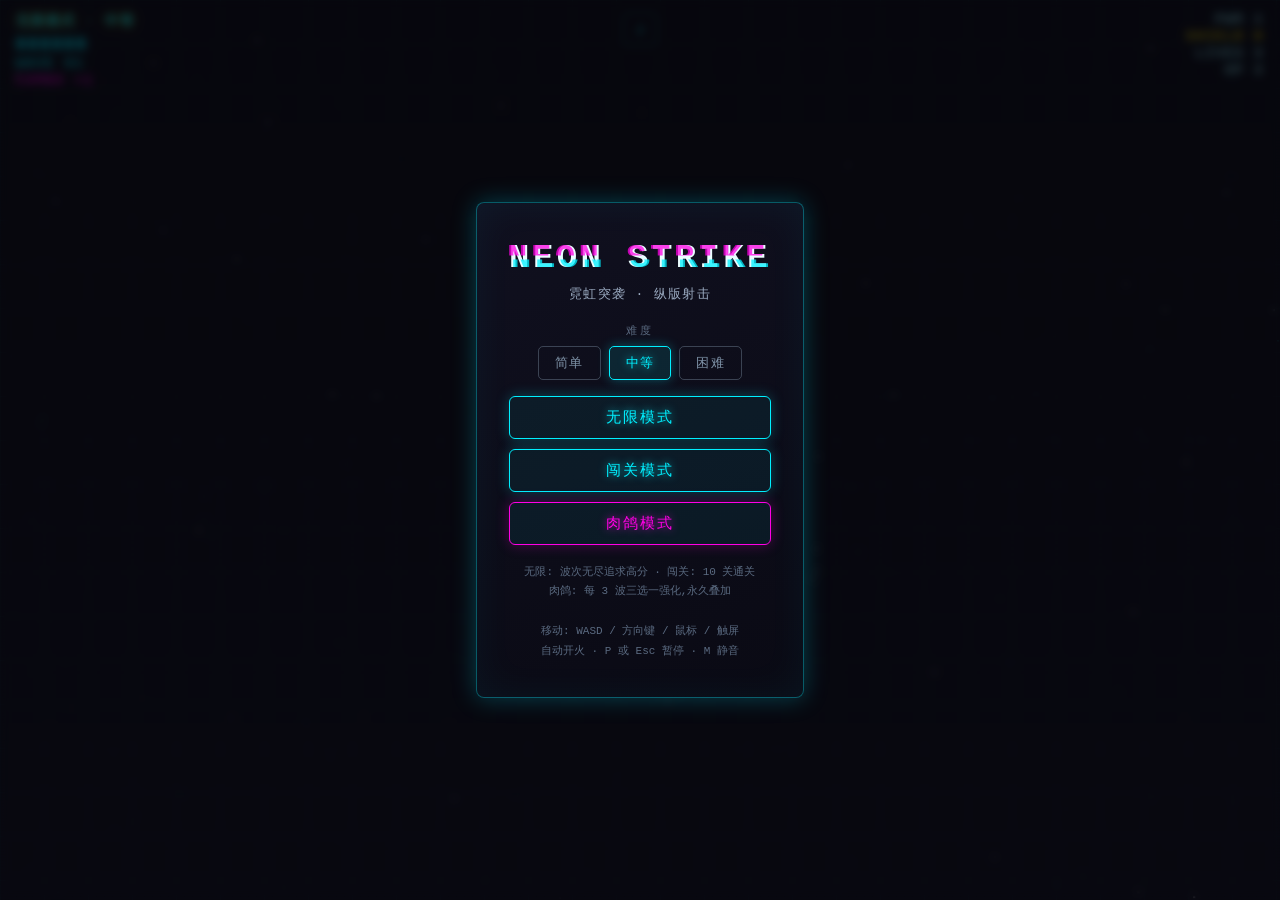
==== index.html @ 1e049ab5 "init: NEON STRIKE 网页版 + Android APK 工程 + PWA 支持" ====
<!DOCTYPE html>
<html lang="zh-CN">
<head>
<meta charset="UTF-8">
<meta name="viewport" content="width=device-width, initial-scale=1, maximum-scale=1, user-scalable=no, viewport-fit=cover">
<title>NEON STRIKE · 霓虹突袭</title>
<link rel="manifest" href="manifest.json">
<meta name="theme-color" content="#080c1a">
<!-- iOS PWA 支持:添加到主屏幕即全屏离线运行 -->
<meta name="apple-mobile-web-app-capable" content="yes">
<meta name="apple-mobile-web-app-status-bar-style" content="black-translucent">
<meta name="apple-mobile-web-app-title" content="NEON STRIKE">
<link rel="apple-touch-icon" href="icons/apple-touch-icon.png">
<link rel="icon" type="image/png" sizes="512x512" href="icons/icon-512.png">
<link rel="stylesheet" href="style.css">
</head>
<body>
  <canvas id="game"></canvas>

  <div id="hud">
    <div class="hud-left">
      <span class="stat mode-tag" id="mode-tag">无限模式</span>
      <span class="stat" id="hud-score">000000</span>
      <span class="stat" id="hud-wave">WAVE 01</span>
      <span class="stat" id="hud-combo">COMBO ×1</span>
    </div>
    <div class="hud-right">
      <span class="stat" id="hud-weapon">PWR 1</span>
      <span class="stat" id="hud-shield">SHIELD 0</span>
      <span class="stat" id="hud-lives">LIVES 3</span>
      <span class="stat" id="hud-hp">HP 3</span>
    </div>
    <button id="btn-mute" class="mute" title="静音/取消静音(M)">♪</button>
  </div>

  <div id="overlay">
    <div class="panel" id="panel-start">
      <h1 class="glitch" data-text="NEON STRIKE">NEON STRIKE</h1>
      <p class="sub">霓虹突袭 · 纵版射击</p>
      <div class="diff-select">
        <span class="diff-label">难度</span>
        <div class="diff-btns">
          <button class="diff-btn" data-diff="easy">简单</button>
          <button class="diff-btn active" data-diff="normal">中等</button>
          <button class="diff-btn" data-diff="hard">困难</button>
        </div>
      </div>
      <div class="mode-select">
        <button class="btn mode-btn" data-mode="endless">无限模式</button>
        <button class="btn mode-btn" data-mode="campaign">闯关模式</button>
        <button class="btn mode-btn roguelike" data-mode="roguelike">肉鸽模式</button>
      </div>
      <p class="hint">无限: 波次无尽追求高分 · 闯关: 10 关通关<br>肉鸽: 每 3 波三选一强化,永久叠加<br><br>移动: WASD / 方向键 / 鼠标 / 触屏<br>自动开火 · P 或 Esc 暂停 · M 静音</p>
    </div>
    <div class="panel hidden" id="panel-pause">
      <h1>已暂停</h1>
      <div class="panel-actions">
        <button class="btn" id="btn-resume">▶ 继续</button>
        <button class="btn" id="btn-pause-restart">↻ 重新开始</button>
        <button class="btn btn-ghost" id="btn-pause-menu">⌂ 返回主菜单</button>
      </div>
    </div>
    <div class="panel hidden" id="panel-over">
      <h1 class="glitch" data-text="GAME OVER">GAME OVER</h1>
      <p class="sub">得分 <span id="final-score">0</span></p>
      <p class="sub new-record hidden" id="new-record">★ 新纪录</p>
      <div class="panel-actions">
        <button class="btn" id="btn-restart">↻ 重新开始</button>
        <button class="btn btn-ghost" id="btn-menu-over">⌂ 返回主菜单</button>
      </div>
    </div>
    <div class="panel hidden" id="panel-victory">
      <h1 class="glitch" data-text="VICTORY">VICTORY</h1>
      <p class="sub">通关！最终得分 <span id="victory-score">0</span></p>
      <p class="sub new-record hidden" id="victory-record">★ 新纪录</p>
      <div class="panel-actions">
        <button class="btn" id="btn-victory-restart">↻ 再来一局</button>
        <button class="btn btn-ghost" id="btn-menu-victory">⌂ 返回主菜单</button>
      </div>
    </div>
    <div class="panel hidden" id="panel-upgrade">
      <h1 class="upgrade-title">选择强化</h1>
      <p class="sub">三选一 · 永久生效</p>
      <div id="upgrade-cards"></div>
    </div>
  </div>

  <div id="scanlines"></div>

  <script src="js/core.js"></script>
  <script src="js/logic.js"></script>
  <script src="js/entities.js"></script>
  <script src="js/audio.js"></script>
  <script src="js/render.js"></script>
  <script src="js/game.js"></script>
  <script>
    // PWA Service Worker 注册(仅 http/https 环境,file:// 下自动跳过)
    if ('serviceWorker' in navigator && /^https?:$/.test(location.protocol)) {
      navigator.serviceWorker.register('sw.js').catch(() => {});
    }
  </script>
</body>
</html>
---- style.css ----
/* NEON STRIKE - style.css : cyberpunk 霓虹样式 + HUD/覆盖层 */
:root {
  --bg: #0a0a12;
  --cyan: #00f0ff;
  --magenta: #ff00e5;
  --yellow: #ffe600;
  --mono: ui-monospace, "Cascadia Mono", Menlo, Consolas, "Courier New", monospace;
}

* { margin: 0; padding: 0; box-sizing: border-box; }

html, body {
  width: 100%; height: 100%;
  background: var(--bg);
  overflow: hidden;
  font-family: var(--mono);
  color: #d8d8e6;
  -webkit-user-select: none; user-select: none;
  -webkit-tap-highlight-color: transparent;
}

#game {
  position: fixed; inset: 0;
  display: block;
  width: 100%; height: 100%;
  cursor: crosshair;
  touch-action: none;
}

/* ---- HUD ---- */
#hud {
  position: fixed; top: 0; left: 0; right: 0;
  display: flex; justify-content: space-between; align-items: flex-start;
  padding: 12px 16px;
  /* iPhone 刘海屏安全区:PWA 全屏时状态栏悬浮,HUD 不能被遮挡 */
  padding-top: calc(12px + env(safe-area-inset-top, 0px));
  padding-left: calc(16px + env(safe-area-inset-left, 0px));
  padding-right: calc(16px + env(safe-area-inset-right, 0px));
  pointer-events: none;
  z-index: 10;
}
.hud-left, .hud-right { display: flex; flex-direction: column; gap: 2px; }
.hud-right { align-items: flex-end; }
.stat {
  font-size: 13px; letter-spacing: 0.15em; text-transform: uppercase;
  color: #cfeff2;
  text-shadow: 0 0 6px rgba(0,240,255,0.65), 0 0 14px rgba(0,240,255,0.35);
}
.hud-left .stat { color: var(--cyan); }
#hud-score { font-size: 16px; font-weight: 700; }
#hud-combo { color: var(--magenta); text-shadow: 0 0 6px rgba(255,0,229,0.7); }
#hud-shield { color: var(--yellow); text-shadow: 0 0 6px rgba(255,230,0,0.6); }

.mute {
  position: fixed; top: 12px; left: 50%; transform: translateX(-50%);
  pointer-events: auto;
  background: rgba(10,10,20,0.6);
  border: 1px solid rgba(0,240,255,0.4);
  color: var(--cyan);
  width: 34px; height: 34px; border-radius: 6px;
  font-size: 16px; cursor: pointer;
  text-shadow: 0 0 6px rgba(0,240,255,0.6);
}
.mute:hover { background: rgba(0,240,255,0.12); }
.mute.muted { color: #666; border-color: #444; text-shadow: none; text-decoration: line-through; }

/* ---- 覆盖层 ---- */
#overlay {
  position: fixed; inset: 0;
  display: flex; align-items: center; justify-content: center;
  background: rgba(6,6,12,0.72);
  backdrop-filter: blur(4px);
  z-index: 20;
}
#overlay.hidden { display: none; }

.panel {
  min-width: 300px; max-width: 90vw;
  padding: 36px 32px;
  text-align: center;
  background: linear-gradient(160deg, #10101f, #0a0a14);
  border: 1px solid rgba(0,240,255,0.35);
  border-radius: 8px;
  box-shadow: 0 0 24px rgba(0,240,255,0.25), inset 0 0 40px rgba(0,240,255,0.05);
}
.panel h1 {
  font-size: 34px; letter-spacing: 0.1em;
  color: #eafeff;
  margin-bottom: 8px;
  text-transform: uppercase;
}
.panel .sub { color: #9aaac0; font-size: 13px; letter-spacing: 0.1em; margin-bottom: 20px; }
.panel .hint { color: #5a6a80; font-size: 11px; line-height: 1.8; margin-top: 18px; }
.new-record { color: var(--yellow) !important; text-shadow: 0 0 8px rgba(255,230,0,0.7); }

.btn {
  display: inline-block;
  padding: 12px 34px;
  font-family: var(--mono); font-size: 15px; letter-spacing: 0.15em;
  color: var(--cyan);
  background: rgba(0,240,255,0.06);
  border: 1px solid var(--cyan);
  border-radius: 6px;
  cursor: pointer;
  text-transform: uppercase;
  text-shadow: 0 0 8px rgba(0,240,255,0.7);
  box-shadow: 0 0 14px rgba(0,240,255,0.25);
  transition: all .15s;
}
.btn:hover {
  background: rgba(0,240,255,0.16);
  box-shadow: 0 0 22px rgba(0,240,255,0.5);
  color: #ffffff;
}

/* 面板按钮组:纵向排列 */
.panel-actions {
  display: flex; flex-direction: column; gap: 10px;
  align-items: center;
}
.panel-actions .btn { width: 200px; }
/* 次要按钮(返回主菜单):更收敛的样式 */
.btn-ghost {
  color: #7f93a8;
  background: transparent;
  border-color: rgba(127,147,168,0.5);
  text-shadow: none;
  box-shadow: none;
  font-size: 13px;
  padding: 10px 34px;
}
.btn-ghost:hover {
  background: rgba(127,147,168,0.14);
  box-shadow: 0 0 14px rgba(127,147,168,0.25);
  color: #dfe8f2;
}

/* ---- glitch 标题故障效果 ---- */
.glitch { position: relative; }
.glitch::before, .glitch::after {
  content: attr(data-text);
  position: absolute; left: 0; top: 0; width: 100%;
  overflow: hidden;
  opacity: 0.75;
}
.glitch::before {
  color: var(--magenta);
  transform: translate(-2px, 0);
  clip-path: inset(0 0 55% 0);
  animation: glitch-a 2.4s infinite steps(1);
}
.glitch::after {
  color: var(--cyan);
  transform: translate(2px, 0);
  clip-path: inset(55% 0 0 0);
  animation: glitch-b 2.8s infinite steps(1);
}
@keyframes glitch-a {
  0%, 91%, 100% { transform: translate(-2px, 0); }
  92% { transform: translate(-5px, -2px); }
  94% { transform: translate(3px, 1px); }
  96% { transform: translate(-2px, 0); }
}
@keyframes glitch-b {
  0%, 86%, 100% { transform: translate(2px, 0); }
  88% { transform: translate(5px, 2px); }
  91% { transform: translate(-3px, -1px); }
  93% { transform: translate(2px, 0); }
}

/* ---- 扫描线叠加层 ---- */
#scanlines {
  position: fixed; inset: 0;
  pointer-events: none;
  z-index: 5;
  background: repeating-linear-gradient(
    0deg,
    rgba(0,0,0,0.18) 0px, rgba(0,0,0,0.18) 1px,
    transparent 1px, transparent 3px
  );
  mix-blend-mode: multiply;
  opacity: 0.55;
}

.hidden { display: none !important; }

/* ---- 模式标签 ---- */
.mode-tag {
  color: var(--yellow);
  text-shadow: 0 0 8px rgba(255,230,0,0.75);
  font-weight: 700;
  margin-bottom: 4px;
}

/* ---- 难度选择 ---- */
.diff-select {
  display: flex; flex-direction: column; align-items: center; gap: 8px;
  margin-bottom: 16px;
}
.diff-label {
  font-size: 11px; letter-spacing: 0.3em; color: #5a6a80; text-transform: uppercase;
}
.diff-btns { display: flex; gap: 8px; }
.diff-btn {
  padding: 7px 16px;
  font-family: var(--mono); font-size: 13px; letter-spacing: 0.1em;
  color: #7f93a8;
  background: transparent;
  border: 1px solid rgba(127,147,168,0.4);
  border-radius: 5px;
  cursor: pointer;
  transition: all .15s;
}
.diff-btn:hover { color: #cfeff2; border-color: rgba(0,240,255,0.6); }
.diff-btn.active {
  color: var(--cyan);
  border-color: var(--cyan);
  background: rgba(0,240,255,0.10);
  text-shadow: 0 0 8px rgba(0,240,255,0.7);
  box-shadow: 0 0 12px rgba(0,240,255,0.3);
}

/* ---- 模式选择按钮组 ---- */
.mode-select {
  display: flex; flex-direction: column; gap: 10px;
  margin-bottom: 4px;
}
.mode-btn { width: 100%; padding: 11px 20px; }
.mode-btn.roguelike {
  color: var(--magenta);
  border-color: var(--magenta);
  text-shadow: 0 0 8px rgba(255,0,229,0.7);
  box-shadow: 0 0 14px rgba(255,0,229,0.25);
}
.mode-btn.roguelike:hover { background: rgba(255,0,229,0.16); box-shadow: 0 0 22px rgba(255,0,229,0.5); color: #fff; }

/* ---- 肉鸽升级三选一卡片 ---- */
.upgrade-title { color: var(--magenta) !important; text-shadow: 0 0 12px rgba(255,0,229,0.8); }
#upgrade-cards {
  display: flex; flex-direction: column; gap: 12px;
  margin-top: 16px;
}
.perk-card {
  display: flex; flex-direction: column; gap: 4px;
  padding: 16px 18px;
  text-align: left;
  font-family: var(--mono);
  background: rgba(255,0,229,0.05);
  border: 1px solid rgba(255,0,229,0.45);
  border-radius: 6px;
  color: #eafeff;
  cursor: pointer;
  transition: all .15s;
}
.perk-card:hover {
  background: rgba(255,0,229,0.16);
  box-shadow: 0 0 20px rgba(255,0,229,0.45);
  transform: translateX(4px);
}
.perk-label {
  font-size: 17px; font-weight: 700; letter-spacing: 0.06em;
  color: var(--magenta);
  text-shadow: 0 0 8px rgba(255,0,229,0.7);
}
.perk-desc { font-size: 12px; color: #c9b8d8; letter-spacing: 0.04em; }
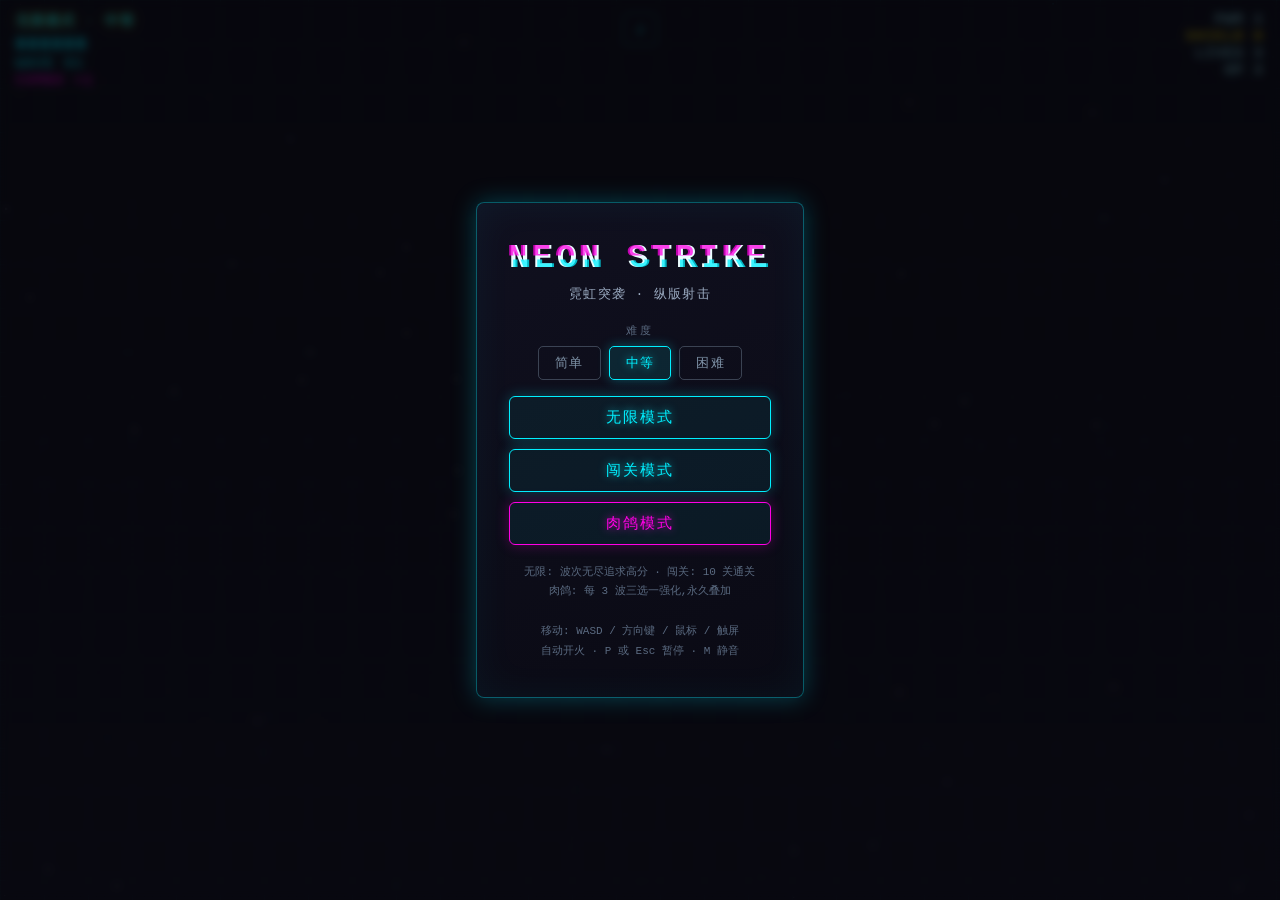
==== commit 6d84463c: "feat: add pause button to HUD for touch/mobile support - Add pause button (⏸) in top-right corner of" ====
--- a/index.html
+++ b/index.html
@@ -30,6 +30,7 @@
       <span class="stat" id="hud-lives">LIVES 3</span>
       <span class="stat" id="hud-hp">HP 3</span>
     </div>
+    <button id="btn-pause" class="pause-btn" title="暂停(P)">⏸</button>
     <button id="btn-mute" class="mute" title="静音/取消静音(M)">♪</button>
   </div>
 
--- a/style.css
+++ b/style.css
@@ -257,6 +257,33 @@
   box-shadow: 0 0 20px rgba(255,0,229,0.45);
   transform: translateX(4px);
 }
+/* ---- 暂停按钮 (右上角 HUD) ---- */
+.pause-btn {
+  position: fixed; top: 12px; right: 16px;
+  width: 36px; height: 36px; border-radius: 6px;
+  pointer-events: auto;
+  background: rgba(10,10,20,0.6);
+  border: 1px solid rgba(0,240,255,0.4);
+  color: var(--cyan);
+  font-size: 15px; cursor: pointer;
+  text-shadow: 0 0 6px rgba(0,240,255,0.6);
+  transition: all .15s;
+  z-index: 10;
+}
+.pause-btn:hover {
+  background: rgba(0,240,255,0.12);
+  box-shadow: 0 0 14px rgba(0,240,255,0.4);
+}
+
+/* ---- 暂停按钮 (右上角 HUD,移动端更大更易点) ---- */
+@media (pointer: coarse), (max-width: 640px) {
+  .pause-btn {
+    width: 44px; height: 44px;
+    font-size: 17px;
+    top: 8px;
+    right: 8px;
+  }
+}
 .perk-label {
   font-size: 17px; font-weight: 700; letter-spacing: 0.06em;
   color: var(--magenta);
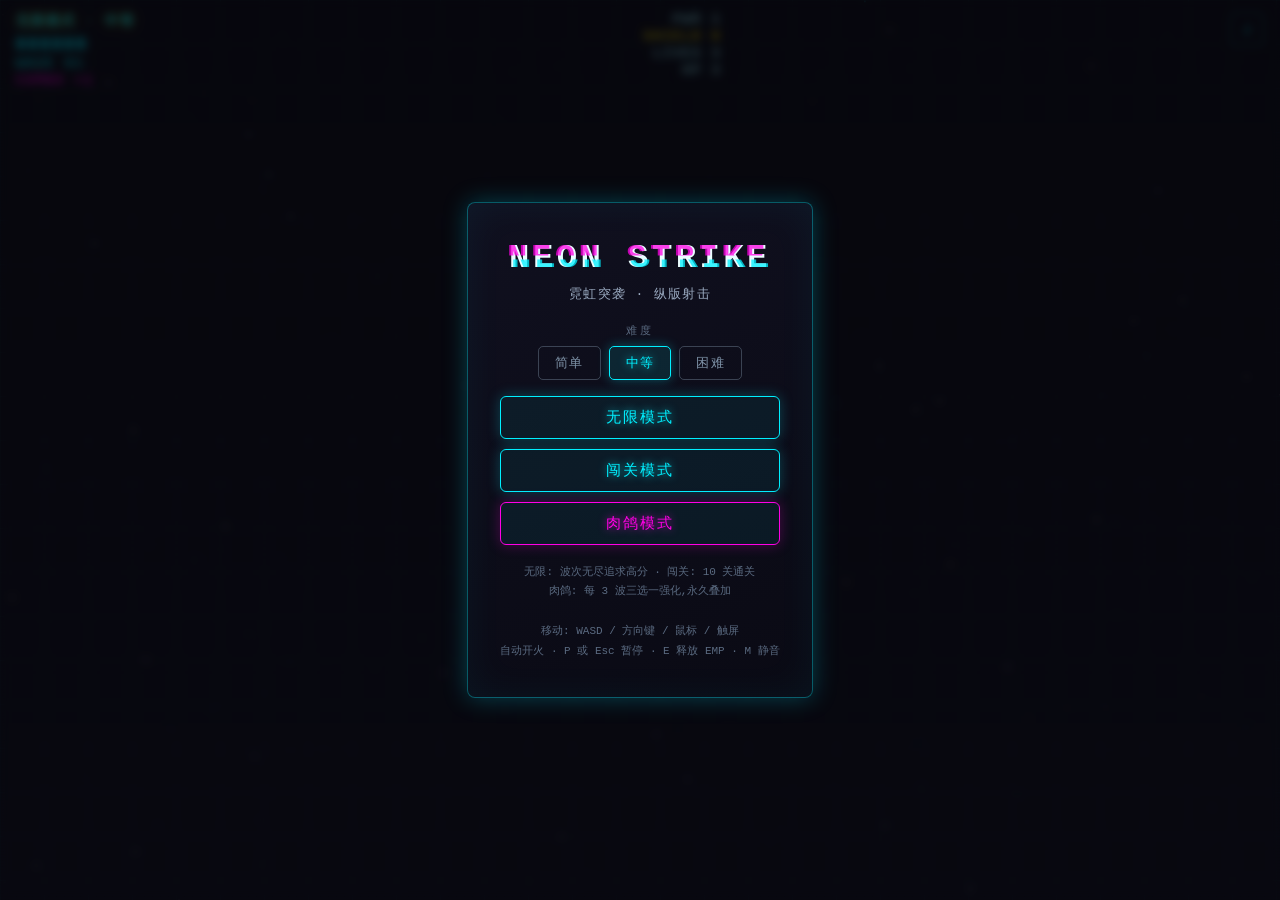
==== commit e310815d: "feat: v1.2.0 - 10 new bosses, 5 new enemies, EMP skill, new buffs & roguelike perks - add 5 enemies:" ====
--- a/index.html
+++ b/index.html
@@ -29,10 +29,14 @@
       <span class="stat" id="hud-shield">SHIELD 0</span>
       <span class="stat" id="hud-lives">LIVES 3</span>
       <span class="stat" id="hud-hp">HP 3</span>
+      <span class="stat hud-buff" id="hud-buff" style="display:none"></span>
     </div>
-    <button id="btn-pause" class="pause-btn" title="暂停(P)">⏸</button>
-    <button id="btn-mute" class="mute" title="静音/取消静音(M)">♪</button>
+    <div class="hud-actions">
+      <button id="btn-pause" class="pause-btn" title="暂停(P)">⏸</button>
+      <button id="btn-mute" class="mute" title="静音/取消静音(M)">♪</button>
+    </div>
   </div>
+  <button id="btn-emp" class="emp-btn" title="EMP 冲击(E)"><span id="emp-cd"></span>E</button>
 
   <div id="overlay">
     <div class="panel" id="panel-start">
@@ -51,7 +55,7 @@
         <button class="btn mode-btn" data-mode="campaign">闯关模式</button>
         <button class="btn mode-btn roguelike" data-mode="roguelike">肉鸽模式</button>
       </div>
-      <p class="hint">无限: 波次无尽追求高分 · 闯关: 10 关通关<br>肉鸽: 每 3 波三选一强化,永久叠加<br><br>移动: WASD / 方向键 / 鼠标 / 触屏<br>自动开火 · P 或 Esc 暂停 · M 静音</p>
+      <p class="hint">无限: 波次无尽追求高分 · 闯关: 10 关通关<br>肉鸽: 每 3 波三选一强化,永久叠加<br><br>移动: WASD / 方向键 / 鼠标 / 触屏<br>自动开火 · P 或 Esc 暂停 · E 释放 EMP · M 静音</p>
     </div>
     <div class="panel hidden" id="panel-pause">
       <h1>已暂停</h1>
--- a/style.css
+++ b/style.css
@@ -51,18 +51,12 @@
 #hud-combo { color: var(--magenta); text-shadow: 0 0 6px rgba(255,0,229,0.7); }
 #hud-shield { color: var(--yellow); text-shadow: 0 0 6px rgba(255,230,0,0.6); }
 
-.mute {
-  position: fixed; top: 12px; left: 50%; transform: translateX(-50%);
-  pointer-events: auto;
-  background: rgba(10,10,20,0.6);
-  border: 1px solid rgba(0,240,255,0.4);
-  color: var(--cyan);
-  width: 34px; height: 34px; border-radius: 6px;
-  font-size: 16px; cursor: pointer;
-  text-shadow: 0 0 6px rgba(0,240,255,0.6);
-}
-.mute:hover { background: rgba(0,240,255,0.12); }
-.mute.muted { color: #666; border-color: #444; text-shadow: none; text-decoration: line-through; }
+/* v1.2: buff 状态条(狂暴/冰霜剩余时间) */
+.hud-buff {
+  color: var(--red, #ff3355);
+  text-shadow: 0 0 6px rgba(255,51,85,0.7);
+  font-weight: 700;
+}
 
 /* ---- 覆盖层 ---- */
 #overlay {
@@ -257,32 +251,60 @@
   box-shadow: 0 0 20px rgba(255,0,229,0.45);
   transform: translateX(4px);
 }
-/* ---- 暂停按钮 (右上角 HUD) ---- */
+/* ---- HUD 右上角操作按钮组(暂停+静音,流式布局不重叠) ---- */
+.hud-actions {
+  display: flex; gap: 8px; align-items: center;
+  pointer-events: auto;
+}
+
+/* ---- 暂停按钮 (右上角 HUD 组内) ---- */
 .pause-btn {
-  position: fixed; top: 12px; right: 16px;
   width: 36px; height: 36px; border-radius: 6px;
-  pointer-events: auto;
   background: rgba(10,10,20,0.6);
   border: 1px solid rgba(0,240,255,0.4);
   color: var(--cyan);
   font-size: 15px; cursor: pointer;
   text-shadow: 0 0 6px rgba(0,240,255,0.6);
   transition: all .15s;
-  z-index: 10;
 }
 .pause-btn:hover {
   background: rgba(0,240,255,0.12);
   box-shadow: 0 0 14px rgba(0,240,255,0.4);
 }
 
-/* ---- 暂停按钮 (右上角 HUD,移动端更大更易点) ---- */
+/* ---- 静音按钮(移入 hud-actions,不再居中悬浮) ---- */
+.mute {
+  width: 34px; height: 34px; border-radius: 6px;
+  background: rgba(10,10,20,0.6);
+  border: 1px solid rgba(0,240,255,0.4);
+  color: var(--cyan);
+  font-size: 16px; cursor: pointer;
+  text-shadow: 0 0 6px rgba(0,240,255,0.6);
+}
+.mute:hover { background: rgba(0,240,255,0.12); }
+.mute.muted { color: #666; border-color: #444; text-shadow: none; text-decoration: line-through; }
+
+/* ---- EMP 技能按钮(右下角,冷却倒计) ---- */
+.emp-btn {
+  position: fixed; right: 16px; bottom: 24px;
+  width: 56px; height: 56px; border-radius: 50%;
+  background: rgba(0,240,255,0.08);
+  border: 2px solid rgba(0,240,255,0.6);
+  color: var(--cyan);
+  font-family: var(--mono); font-size: 15px; font-weight: 700;
+  cursor: pointer;
+  text-shadow: 0 0 8px rgba(0,240,255,0.7);
+  box-shadow: 0 0 16px rgba(0,240,255,0.3);
+  transition: all .15s;
+  z-index: 10;
+  display: none; /* 游戏中由 JS 控制显隐 */
+}
+.emp-btn:hover { background: rgba(0,240,255,0.2); box-shadow: 0 0 24px rgba(0,240,255,0.6); }
+.emp-btn.cooldown { opacity: 0.45; cursor: default; }
+.emp-btn #emp-cd { position: absolute; top: 6px; left: 0; right: 0; font-size: 10px; }
 @media (pointer: coarse), (max-width: 640px) {
-  .pause-btn {
-    width: 44px; height: 44px;
-    font-size: 17px;
-    top: 8px;
-    right: 8px;
-  }
+  .pause-btn, .mute { width: 44px; height: 44px; font-size: 17px; }
+  .emp-btn { width: 64px; height: 64px; font-size: 17px; right: 12px; bottom: 88px; }
 }
 .perk-label {
   font-size: 17px; font-weight: 700; letter-spacing: 0.06em;
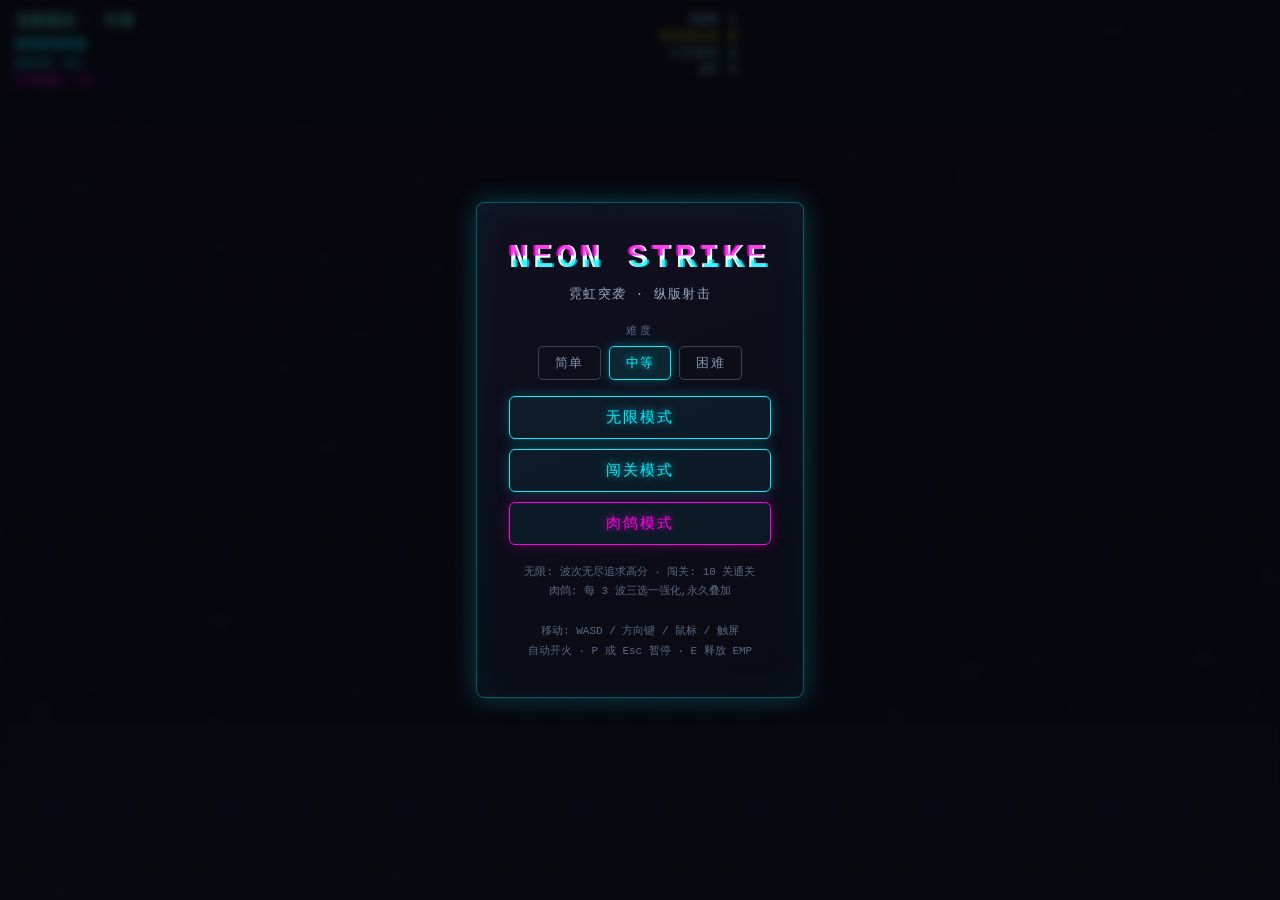
==== commit 3ba4bb06: "fix: 暂停按钮显示、移除音乐按钮、EMP平衡与技能钮可见 - 修复暂停按钮:startGame()中先设STATE='playing'再调setPanel,   确保按钮在游戏开始时即显示(web" ====
--- a/index.html
+++ b/index.html
@@ -33,7 +33,6 @@
     </div>
     <div class="hud-actions">
       <button id="btn-pause" class="pause-btn" title="暂停(P)">⏸</button>
-      <button id="btn-mute" class="mute" title="静音/取消静音(M)">♪</button>
     </div>
   </div>
   <button id="btn-emp" class="emp-btn" title="EMP 冲击(E)"><span id="emp-cd"></span>E</button>
@@ -55,7 +54,7 @@
         <button class="btn mode-btn" data-mode="campaign">闯关模式</button>
         <button class="btn mode-btn roguelike" data-mode="roguelike">肉鸽模式</button>
       </div>
-      <p class="hint">无限: 波次无尽追求高分 · 闯关: 10 关通关<br>肉鸽: 每 3 波三选一强化,永久叠加<br><br>移动: WASD / 方向键 / 鼠标 / 触屏<br>自动开火 · P 或 Esc 暂停 · E 释放 EMP · M 静音</p>
+      <p class="hint">无限: 波次无尽追求高分 · 闯关: 10 关通关<br>肉鸽: 每 3 波三选一强化,永久叠加<br><br>移动: WASD / 方向键 / 鼠标 / 触屏<br>自动开火 · P 或 Esc 暂停 · E 释放 EMP</p>
     </div>
     <div class="panel hidden" id="panel-pause">
       <h1>已暂停</h1>
--- a/style.css
+++ b/style.css
@@ -251,7 +251,7 @@
   box-shadow: 0 0 20px rgba(255,0,229,0.45);
   transform: translateX(4px);
 }
-/* ---- HUD 右上角操作按钮组(暂停+静音,流式布局不重叠) ---- */
+/* ---- HUD 右上角操作按钮组(暂停,流式布局不重叠) ---- */
 .hud-actions {
   display: flex; gap: 8px; align-items: center;
   pointer-events: auto;
@@ -271,18 +271,6 @@
   background: rgba(0,240,255,0.12);
   box-shadow: 0 0 14px rgba(0,240,255,0.4);
 }
-
-/* ---- 静音按钮(移入 hud-actions,不再居中悬浮) ---- */
-.mute {
-  width: 34px; height: 34px; border-radius: 6px;
-  background: rgba(10,10,20,0.6);
-  border: 1px solid rgba(0,240,255,0.4);
-  color: var(--cyan);
-  font-size: 16px; cursor: pointer;
-  text-shadow: 0 0 6px rgba(0,240,255,0.6);
-}
-.mute:hover { background: rgba(0,240,255,0.12); }
-.mute.muted { color: #666; border-color: #444; text-shadow: none; text-decoration: line-through; }
 
 /* ---- EMP 技能按钮(右下角,冷却倒计) ---- */
 .emp-btn {
@@ -303,7 +291,7 @@
 .emp-btn.cooldown { opacity: 0.45; cursor: default; }
 .emp-btn #emp-cd { position: absolute; top: 6px; left: 0; right: 0; font-size: 10px; }
 @media (pointer: coarse), (max-width: 640px) {
-  .pause-btn, .mute { width: 44px; height: 44px; font-size: 17px; }
+  .pause-btn { width: 44px; height: 44px; font-size: 17px; }
   .emp-btn { width: 64px; height: 64px; font-size: 17px; right: 12px; bottom: 88px; }
 }
 .perk-label {
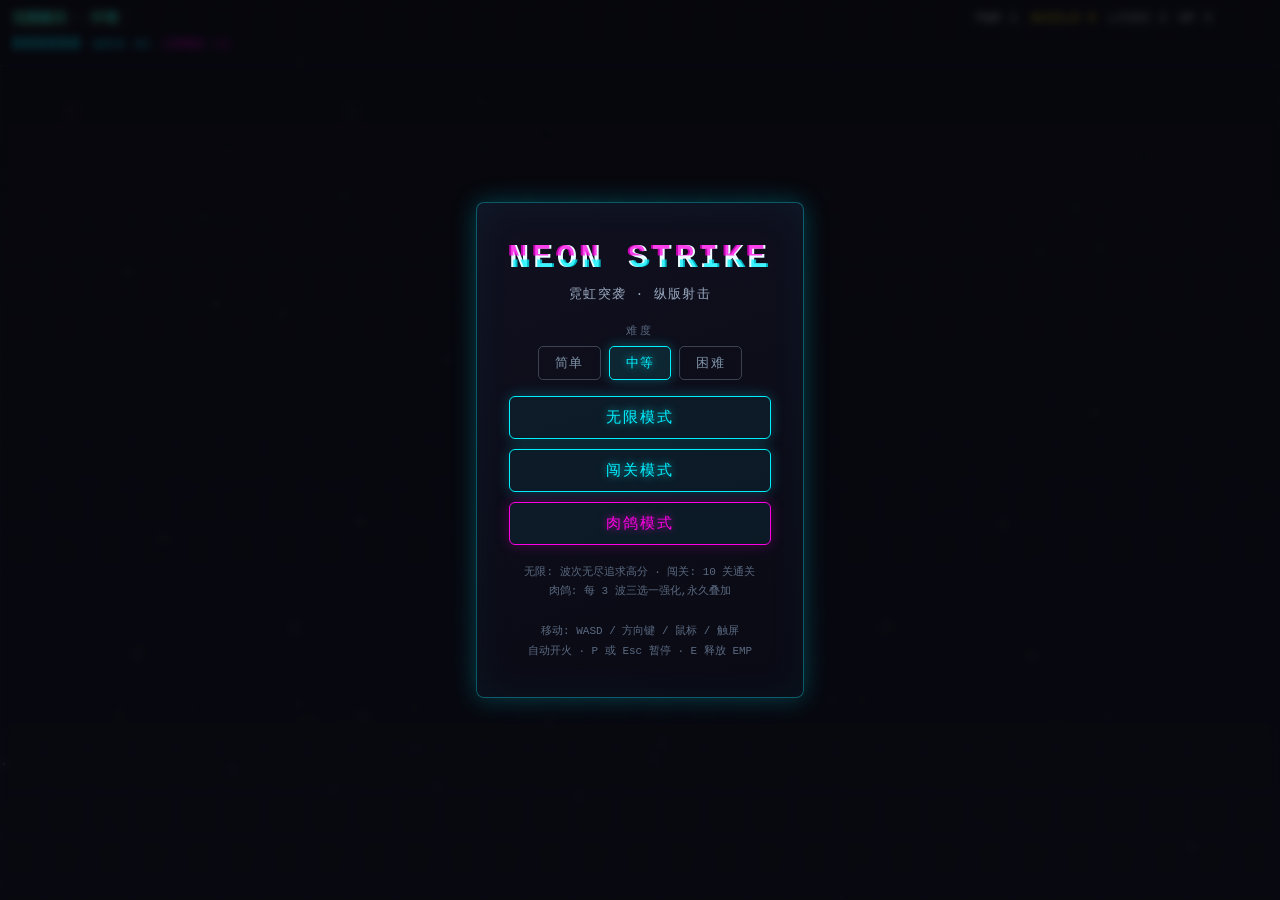
==== commit 1a150e2b: "feat: release v1.4.0 with boss music and responsive controls" ====
--- a/index.html
+++ b/index.html
@@ -32,10 +32,15 @@
       <span class="stat hud-buff" id="hud-buff" style="display:none"></span>
     </div>
     <div class="hud-actions">
-      <button id="btn-pause" class="pause-btn" title="暂停(P)">⏸</button>
+      <button id="btn-pause" class="pause-btn" title="暂停(P)" aria-label="暂停游戏"><span class="pause-icon" aria-hidden="true"></span></button>
+    </div>
+    <div id="boss-hud" class="boss-hud hidden">
+      <div class="boss-heading"><span id="boss-name"></span><span id="boss-phase"></span></div>
+      <div id="boss-health" class="boss-health" role="progressbar" aria-label="Boss 生命值" aria-valuemin="0" aria-valuemax="100"><div id="boss-health-fill"></div></div>
+      <div class="boss-detail"><span id="boss-skill"></span><span id="boss-music"></span></div>
     </div>
   </div>
-  <button id="btn-emp" class="emp-btn" title="EMP 冲击(E)"><span id="emp-cd"></span>E</button>
+  <button id="btn-emp" class="emp-btn" title="EMP 冲击(E)" aria-label="释放 EMP"><svg class="emp-ring" viewBox="0 0 80 80" aria-hidden="true"><circle class="emp-ring-track" cx="40" cy="40" r="36"/><circle class="emp-ring-fill" cx="40" cy="40" r="36" pathLength="100"/></svg><span class="emp-label">EMP</span><span id="emp-cd">就绪</span><span class="emp-key" aria-hidden="true">E</span></button>
 
   <div id="overlay">
     <div class="panel" id="panel-start">
@@ -93,9 +98,11 @@
 
   <script src="js/core.js"></script>
   <script src="js/logic.js"></script>
+  <script src="js/bosses.js"></script>
   <script src="js/entities.js"></script>
   <script src="js/audio.js"></script>
   <script src="js/render.js"></script>
+  <script src="js/input.js"></script>
   <script src="js/game.js"></script>
   <script>
     // PWA Service Worker 注册(仅 http/https 环境,file:// 下自动跳过)
--- a/style.css
+++ b/style.css
@@ -30,26 +30,45 @@
 /* ---- HUD ---- */
 #hud {
   position: fixed; top: 0; left: 0; right: 0;
-  display: flex; justify-content: space-between; align-items: flex-start;
-  padding: 12px 16px;
-  /* iPhone 刘海屏安全区:PWA 全屏时状态栏悬浮,HUD 不能被遮挡 */
-  padding-top: calc(12px + env(safe-area-inset-top, 0px));
-  padding-left: calc(16px + env(safe-area-inset-left, 0px));
-  padding-right: calc(16px + env(safe-area-inset-right, 0px));
-  pointer-events: none;
-  z-index: 10;
-}
-.hud-left, .hud-right { display: flex; flex-direction: column; gap: 2px; }
-.hud-right { align-items: flex-end; }
-.stat {
-  font-size: 13px; letter-spacing: 0.15em; text-transform: uppercase;
-  color: #cfeff2;
-  text-shadow: 0 0 6px rgba(0,240,255,0.65), 0 0 14px rgba(0,240,255,0.35);
-}
+  display: grid; grid-template-columns: minmax(0, 1fr) minmax(0, 1fr) 44px;
+  gap: 8px 12px; align-items: start;
+  padding: calc(10px + env(safe-area-inset-top, 0px)) calc(12px + env(safe-area-inset-right, 0px)) 8px calc(12px + env(safe-area-inset-left, 0px));
+  background: linear-gradient(180deg, rgba(10,10,18,.93), rgba(10,10,18,.68));
+  border-bottom: 1px solid rgba(0,240,255,.18);
+  pointer-events: none; z-index: 10;
+}
+.hud-left, .hud-right { display: flex; flex-wrap: wrap; gap: 4px 12px; min-width: 0; align-items: center; }
+.hud-right { justify-content: flex-end; }
+.stat { font-size: clamp(10px, 1.5vw, 13px); line-height: 1.4; letter-spacing: .04em; color: #cfeff2; white-space: nowrap; }
 .hud-left .stat { color: var(--cyan); }
-#hud-score { font-size: 16px; font-weight: 700; }
-#hud-combo { color: var(--magenta); text-shadow: 0 0 6px rgba(255,0,229,0.7); }
-#hud-shield { color: var(--yellow); text-shadow: 0 0 6px rgba(255,230,0,0.6); }
+#mode-tag { width: 100%; margin: 0; overflow: hidden; text-overflow: ellipsis; }
+#hud-score { font-size: clamp(14px, 2vw, 18px); font-weight: 700; }
+#hud-combo { color: var(--magenta); }
+#hud-shield { color: var(--yellow); }
+.boss-hud { grid-column: 1 / -1; width: 100%; max-width: 640px; justify-self: center; min-width: 0; }
+.boss-heading, .boss-detail { display: flex; justify-content: space-between; gap: 8px; font-size: 11px; line-height: 1.5; }
+#boss-name { color: #ff80ef; font-weight: bold; }
+#boss-phase { color: var(--yellow); white-space: nowrap; }
+.boss-health { height: 8px; margin: 4px 0; border: 1px solid rgba(255,0,229,.65); background: #201224; }
+#boss-health-fill { height: 100%; width: 100%; background: var(--magenta); box-shadow: 0 0 8px rgba(255,0,229,.5); transform-origin: left; }
+.boss-hud.phase-two #boss-health-fill { background: var(--yellow); }
+#boss-skill { color: #d8d8e6; }
+#boss-music { color: #8c9dab; overflow: hidden; text-overflow: ellipsis; white-space: nowrap; }
+.boss-hud.charging #boss-skill { color: #ff667d; }
+@media (max-width: 480px) {
+  #hud { gap: 6px 8px; padding-left: calc(8px + env(safe-area-inset-left, 0px)); padding-right: calc(8px + env(safe-area-inset-right, 0px)); }
+  .hud-left, .hud-right { gap: 2px 8px; }
+  #hud-wave { width: 100%; }
+  .boss-heading, .boss-detail { font-size: 10px; }
+}
+@media (max-height: 480px) and (min-width: 481px) {
+  #hud { padding-top: calc(4px + env(safe-area-inset-top, 0px)); padding-bottom: 4px; gap: 3px 10px; }
+  #mode-tag { width: auto; }
+  .stat { font-size: 10px; }
+  #hud-score { font-size: 13px; }
+  .boss-detail { display: none; }
+  .boss-health { margin: 2px 0; height: 6px; }
+}
 
 /* v1.2: buff 状态条(狂暴/冰霜剩余时间) */
 .hud-buff {
@@ -69,7 +88,7 @@
 #overlay.hidden { display: none; }
 
 .panel {
-  min-width: 300px; max-width: 90vw;
+  min-width: min(300px, 94vw); max-width: 94vw;
   padding: 36px 32px;
   text-align: center;
   background: linear-gradient(160deg, #10101f, #0a0a14);
@@ -259,7 +278,9 @@
 
 /* ---- 暂停按钮 (右上角 HUD 组内) ---- */
 .pause-btn {
-  width: 36px; height: 36px; border-radius: 6px;
+  width: 44px; height: 44px; border-radius: 6px;
+  appearance: none; -webkit-appearance: none; touch-action: none;
+  display: grid; place-items: center; padding: 0;
   background: rgba(10,10,20,0.6);
   border: 1px solid rgba(0,240,255,0.4);
   color: var(--cyan);
@@ -272,31 +293,40 @@
   box-shadow: 0 0 14px rgba(0,240,255,0.4);
 }
 
+.pause-icon { display: block; width: 14px; height: 18px; border-left: 5px solid currentColor; border-right: 5px solid currentColor; }
+.pause-btn:focus-visible, .emp-btn:focus-visible { outline: 2px solid var(--yellow); outline-offset: 3px; }
+
 /* ---- EMP 技能按钮(右下角,冷却倒计) ---- */
 .emp-btn {
-  position: fixed; right: 16px; bottom: 24px;
-  width: 56px; height: 56px; border-radius: 50%;
-  background: rgba(0,240,255,0.08);
-  border: 2px solid rgba(0,240,255,0.6);
-  color: var(--cyan);
-  font-family: var(--mono); font-size: 15px; font-weight: 700;
-  cursor: pointer;
-  text-shadow: 0 0 8px rgba(0,240,255,0.7);
-  box-shadow: 0 0 16px rgba(0,240,255,0.3);
-  transition: all .15s;
-  z-index: 10;
-  display: none; /* 游戏中由 JS 控制显隐 */
-}
-.emp-btn:hover { background: rgba(0,240,255,0.2); box-shadow: 0 0 24px rgba(0,240,255,0.6); }
-.emp-btn.cooldown { opacity: 0.45; cursor: default; }
-.emp-btn #emp-cd { position: absolute; top: 6px; left: 0; right: 0; font-size: 10px; }
+  --emp-charge: 1;
+  position: fixed; right: calc(20px + env(safe-area-inset-right, 0px)); bottom: calc(28px + env(safe-area-inset-bottom, 0px));
+  width: 80px; height: 80px; border-radius: 50%; padding: 0;
+  touch-action: none; appearance: none; -webkit-appearance: none;
+  background: radial-gradient(circle, #11323a 0%, #0b1924 65%);
+  border: 0; color: var(--cyan); font-family: var(--mono); cursor: pointer;
+  box-shadow: 0 0 22px rgba(0,240,255,.2); z-index: 10; display: none;
+}
+.emp-ring { position: absolute; inset: 0; width: 100%; height: 100%; pointer-events: none; transform: rotate(-90deg); }
+.emp-ring circle { fill: none; stroke-width: 3; }
+.emp-ring-track { stroke: #24404c; }
+.emp-ring-fill { stroke: var(--cyan); stroke-dasharray: 100; stroke-dashoffset: calc(100 * (1 - var(--emp-charge))); stroke-linecap: round; }
+.emp-label { position: absolute; top: 18px; left: 0; right: 0; font-size: 11px; letter-spacing: .18em; font-weight: bold; }
+.emp-btn #emp-cd { position: absolute; top: 35px; left: 0; right: 0; font-size: 17px; font-weight: bold; line-height: 22px; color: #edfdff; }
+.emp-key { position: absolute; bottom: -7px; left: 29px; width: 22px; height: 17px; line-height: 15px; border: 1px solid #3b6470; border-radius: 4px; background: #101d29; font-size: 10px; }
+.emp-btn.cooldown { background: #0d1823; box-shadow: none; cursor: default; }
+.emp-btn.cooldown .emp-label { color: #8199a6; }
+.emp-btn.cooldown #emp-cd { color: #d1dce3; font-variant-numeric: tabular-nums; }
+@media (hover: hover) { .emp-btn:not(.cooldown):hover { box-shadow: 0 0 28px rgba(0,240,255,.45); } }
 @media (pointer: coarse), (max-width: 640px) {
-  .pause-btn { width: 44px; height: 44px; font-size: 17px; }
-  .emp-btn { width: 64px; height: 64px; font-size: 17px; right: 12px; bottom: 88px; }
+  .emp-btn { right: calc(12px + env(safe-area-inset-right, 0px)); bottom: calc(clamp(24px, 12vh, 88px) + env(safe-area-inset-bottom, 0px)); }
+  .emp-key { display: none; }
 }
 .perk-label {
   font-size: 17px; font-weight: 700; letter-spacing: 0.06em;
   color: var(--magenta);
   text-shadow: 0 0 8px rgba(255,0,229,0.7);
 }
-.perk-desc { font-size: 12px; color: #c9b8d8; letter-spacing: 0.04em; }+.perk-desc { font-size: 12px; color: #c9b8d8; letter-spacing: 0.04em; }
+@media (max-height: 480px) { .emp-btn { width: 64px; height: 64px; bottom: calc(12px + env(safe-area-inset-bottom, 0px)); } .panel { padding: 16px; max-height: 94vh; overflow-y: auto; } }
+
+@media (max-height: 480px) { .emp-label { top: 12px; font-size: 10px; } .emp-btn #emp-cd { top: 27px; font-size: 14px; } .emp-key { display: none; } }
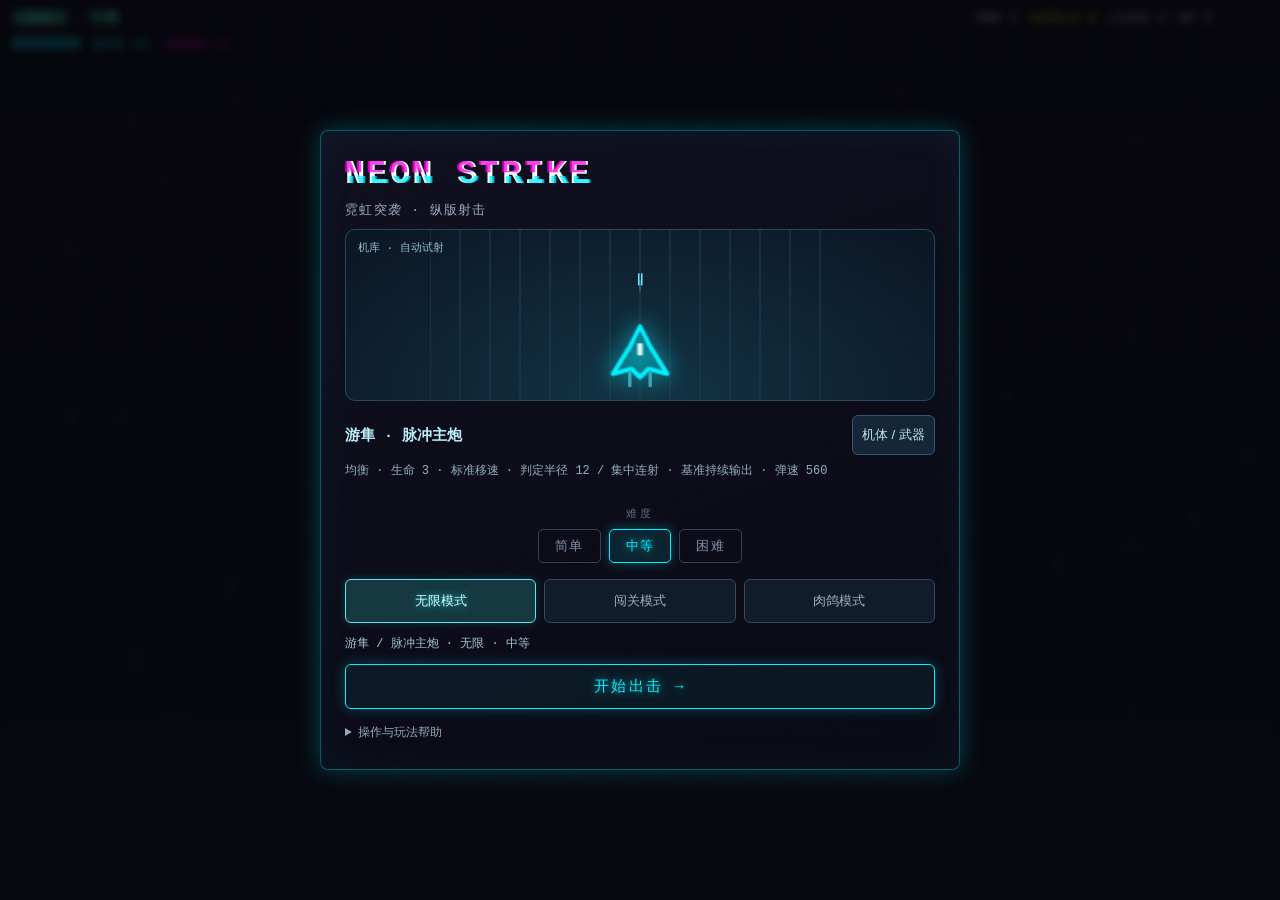
==== commit cfc45d44: "feat: release v1.5.0 with loadouts and combat expansion" ====
--- a/index.html
+++ b/index.html
@@ -34,6 +34,7 @@
     <div class="hud-actions">
       <button id="btn-pause" class="pause-btn" title="暂停(P)" aria-label="暂停游戏"><span class="pause-icon" aria-hidden="true"></span></button>
     </div>
+    <div id="hud-build" class="hud-build" aria-live="off"></div>
     <div id="boss-hud" class="boss-hud hidden">
       <div class="boss-heading"><span id="boss-name"></span><span id="boss-phase"></span></div>
       <div id="boss-health" class="boss-health" role="progressbar" aria-label="Boss 生命值" aria-valuemin="0" aria-valuemax="100"><div id="boss-health-fill"></div></div>
@@ -46,6 +47,10 @@
     <div class="panel" id="panel-start">
       <h1 class="glitch" data-text="NEON STRIKE">NEON STRIKE</h1>
       <p class="sub">霓虹突袭 · 纵版射击</p>
+      <div class="hangar-preview"><canvas id="hangar-canvas" width="420" height="170" aria-label="当前机体自动射击预览"></canvas><span class="preview-label">机库 · 自动试射</span></div>
+      <div class="ship-heading"><strong id="ship-name">游隼 · 脉冲主炮</strong><button id="btn-hangar" type="button" aria-expanded="false" aria-controls="hangar-options">机体 / 武器</button></div>
+      <p id="ship-description" class="ship-description"></p>
+      <div id="hangar-options" class="hidden" role="group" aria-label="自由搭配机体与武器"></div>
       <div class="diff-select">
         <span class="diff-label">难度</span>
         <div class="diff-btns">
@@ -55,11 +60,13 @@
         </div>
       </div>
       <div class="mode-select">
-        <button class="btn mode-btn" data-mode="endless">无限模式</button>
-        <button class="btn mode-btn" data-mode="campaign">闯关模式</button>
-        <button class="btn mode-btn roguelike" data-mode="roguelike">肉鸽模式</button>
+        <button class="btn mode-btn active" aria-pressed="true" data-mode="endless">无限模式</button>
+        <button class="btn mode-btn" aria-pressed="false" data-mode="campaign">闯关模式</button>
+        <button class="btn mode-btn roguelike" aria-pressed="false" data-mode="roguelike">肉鸽模式</button>
       </div>
-      <p class="hint">无限: 波次无尽追求高分 · 闯关: 10 关通关<br>肉鸽: 每 3 波三选一强化,永久叠加<br><br>移动: WASD / 方向键 / 鼠标 / 触屏<br>自动开火 · P 或 Esc 暂停 · E 释放 EMP</p>
+      <p id="launch-summary" class="launch-summary" aria-live="polite"></p>
+      <button class="btn launch-btn" id="btn-launch">开始出击 →</button>
+      <details class="game-help"><summary>操作与玩法帮助</summary><p>移动：WASD / 方向键 / 鼠标 / 触屏；自动开火。P / Esc 暂停，E 释放 EMP。手机可双指同时移动与释放 EMP。<br>无限：挑战生存与高分；闯关：完成 10 关；肉鸽：每 3 波选择强化。机型武器可继续升级，并兼容肉鸽组合。</p></details>
     </div>
     <div class="panel hidden" id="panel-pause">
       <h1>已暂停</h1>
@@ -73,6 +80,7 @@
       <h1 class="glitch" data-text="GAME OVER">GAME OVER</h1>
       <p class="sub">得分 <span id="final-score">0</span></p>
       <p class="sub new-record hidden" id="new-record">★ 新纪录</p>
+      <p id="run-over" class="run-summary"></p>
       <div class="panel-actions">
         <button class="btn" id="btn-restart">↻ 重新开始</button>
         <button class="btn btn-ghost" id="btn-menu-over">⌂ 返回主菜单</button>
@@ -82,6 +90,7 @@
       <h1 class="glitch" data-text="VICTORY">VICTORY</h1>
       <p class="sub">通关！最终得分 <span id="victory-score">0</span></p>
       <p class="sub new-record hidden" id="victory-record">★ 新纪录</p>
+      <p id="run-victory" class="run-summary"></p>
       <div class="panel-actions">
         <button class="btn" id="btn-victory-restart">↻ 再来一局</button>
         <button class="btn btn-ghost" id="btn-menu-victory">⌂ 返回主菜单</button>
@@ -90,6 +99,7 @@
     <div class="panel hidden" id="panel-upgrade">
       <h1 class="upgrade-title">选择强化</h1>
       <p class="sub">三选一 · 永久生效</p>
+      <p id="build-progress" class="build-progress"></p>
       <div id="upgrade-cards"></div>
     </div>
   </div>
@@ -103,6 +113,7 @@
   <script src="js/audio.js"></script>
   <script src="js/render.js"></script>
   <script src="js/input.js"></script>
+  <script src="js/hangar.js"></script>
   <script src="js/game.js"></script>
   <script>
     // PWA Service Worker 注册(仅 http/https 环境,file:// 下自动跳过)
--- a/style.css
+++ b/style.css
@@ -330,3 +330,38 @@
 @media (max-height: 480px) { .emp-btn { width: 64px; height: 64px; bottom: calc(12px + env(safe-area-inset-bottom, 0px)); } .panel { padding: 16px; max-height: 94vh; overflow-y: auto; } }
 
 @media (max-height: 480px) { .emp-label { top: 12px; font-size: 10px; } .emp-btn #emp-cd { top: 27px; font-size: 14px; } .emp-key { display: none; } }
+
+/* Combat feedback stays readable on narrow and short screens. */
+.hud-build { grid-column:1 / -1; font-size:11px; color:#9ed5dc; overflow-wrap:anywhere; }
+.run-summary,.build-progress { white-space:pre-line; text-align:left; font-size:12px; line-height:1.8; color:#b7cadc; margin:14px 0; max-width:580px; }
+.perk-unlock { display:block; color:#8dffb4; font-size:12px; margin-top:8px; }
+.panel { max-height:calc(100dvh - 24px); overflow-y:auto; box-sizing:border-box; }
+@media(max-width:480px) { .panel { padding:22px 16px; } .run-summary,.build-progress { font-size:11px; } }
+
+/* Main menu and fixed-loadout hangar */
+#panel-start{width:640px;text-align:left;padding:24px}#panel-start h1{font-size:clamp(24px,5vw,34px);letter-spacing:.06em}#panel-start>.sub{margin-bottom:10px}
+.hangar-preview{position:relative;background:radial-gradient(ellipse at bottom,#133445,#0b1524);border:1px solid #29495b;border-radius:10px;overflow:hidden}
+#hangar-canvas{display:block;width:100%;height:170px;object-fit:contain}.preview-label{position:absolute;top:10px;left:12px;font-size:11px;color:#95bbc9}
+.ship-heading{display:flex;align-items:center;justify-content:space-between;gap:12px;margin-top:14px}.ship-heading strong{color:#bceefa;font-size:15px}
+#btn-hangar,#hangar-options button{background:#142637;border:1px solid #36586c;border-radius:6px;color:#c1e3ee;padding:9px;cursor:pointer;min-height:40px}
+.ship-description{min-height:32px;color:#94afbd;font-size:12px;line-height:1.5;margin:7px 0 12px}
+#hangar-options{display:grid;grid-template-columns:repeat(3,minmax(0,1fr));gap:8px;margin-bottom:12px}#hangar-options.hidden{display:none}
+#hangar-options button.active,#panel-start .mode-btn.active{border-color:#61e5f1;background:#163840;color:#d5ffff}
+#panel-start .mode-select{display:grid;grid-template-columns:repeat(3,minmax(0,1fr));gap:8px;margin:10px 0}#panel-start .mode-btn{width:auto;font-size:13px;padding:12px 4px;letter-spacing:0}
+.launch-summary{color:#a5c3d1;font-size:12px;margin:12px 0}.launch-btn{width:100%;margin:0}.game-help{margin-top:14px;font-size:12px;color:#93a8ba;line-height:1.8}.game-help summary{cursor:pointer}.game-help p{margin-top:8px}
+@media(max-width:480px){#panel-start{padding:18px 14px}#hangar-canvas{height:140px}#hangar-options{grid-template-columns:1fr}.ship-heading strong{font-size:13px}}
+@media(max-height:480px){#hangar-canvas{height:95px}#panel-start{padding:14px}.ship-description{min-height:0}}
+
+#panel-start .mode-btn:not(.active){background:#101c2a;border-color:#34495c;color:#9bb1c3;box-shadow:none;text-shadow:none}
+#panel-start .mode-btn.active{box-shadow:0 0 10px #00dbe433}
+@media(max-height:480px) and (min-width:600px){
+#panel-start{width:760px;display:grid;grid-template-columns:1fr 1fr;gap:6px 16px}
+#panel-start h1{grid-column:1/-1;font-size:24px;margin:0}#panel-start>.sub{display:none}
+.hangar-preview{grid-column:1;grid-row:2/5}#hangar-canvas{height:135px}
+.ship-heading{grid-column:1;grid-row:5;margin:0}.ship-description{grid-column:1;grid-row:6;margin:0}
+#hangar-options{grid-column:1;grid-row:7;grid-template-columns:1fr}
+#panel-start .diff-select{grid-column:2;grid-row:2;margin:0}
+#panel-start .mode-select{grid-column:2;grid-row:3;margin:0}
+.launch-summary{grid-column:2;grid-row:4;margin:0;align-self:center}.launch-btn{grid-column:2;grid-row:5}
+.game-help{grid-column:2;grid-row:6/8;margin:0}
+}
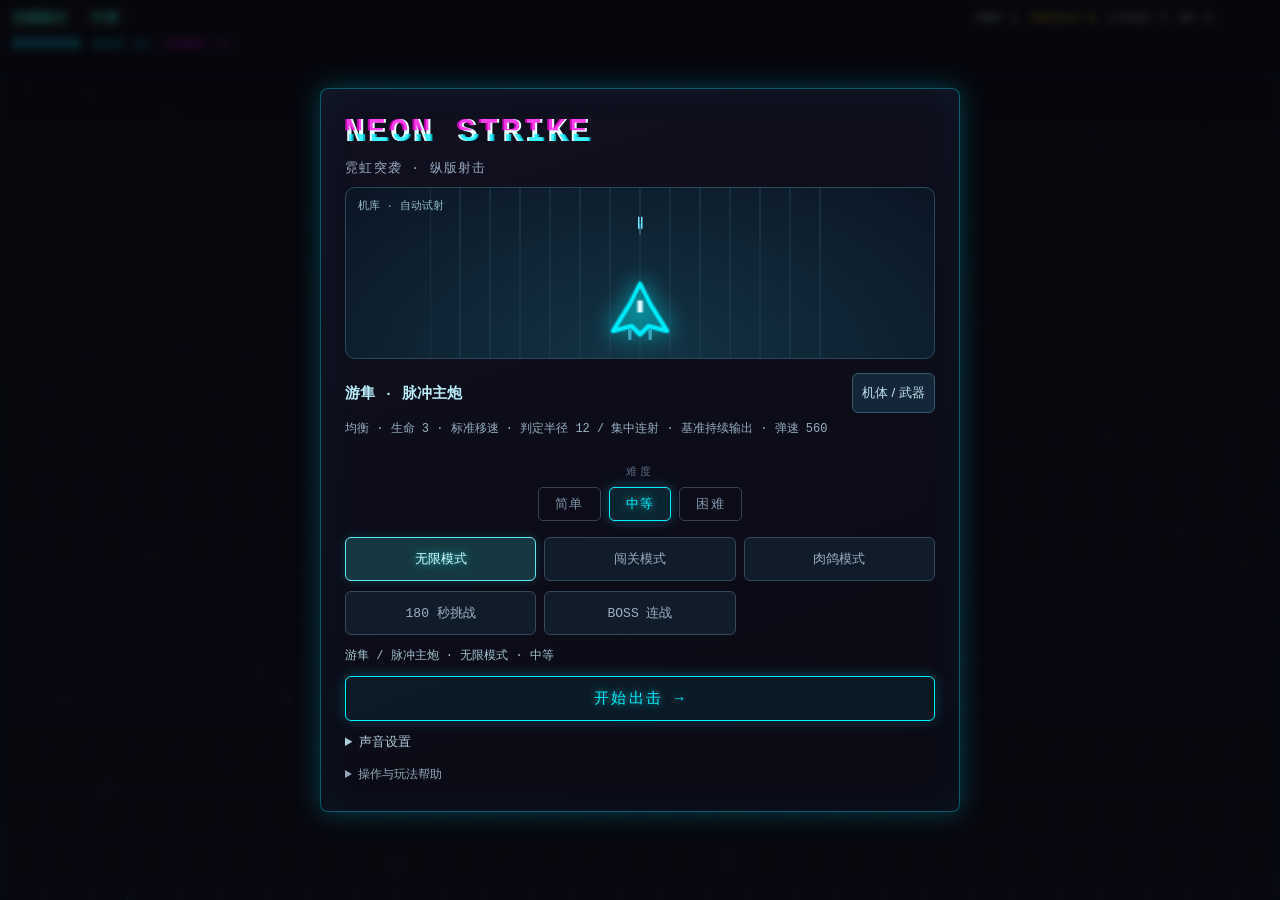
==== commit d7c83a3c: "feat: release v1.7.0 with expedition modes and combat refinements" ====
--- a/index.html
+++ b/index.html
@@ -26,6 +26,7 @@
     </div>
     <div class="hud-right">
       <span class="stat" id="hud-weapon">PWR 1</span>
+      <span class="stat" id="hud-firepower" aria-label="火力等级 1">PWR 1</span>
       <span class="stat" id="hud-shield">SHIELD 0</span>
       <span class="stat" id="hud-lives">LIVES 3</span>
       <span class="stat" id="hud-hp">HP 3</span>
@@ -36,13 +37,14 @@
     </div>
     <div id="hud-build" class="hud-build" aria-live="off"></div>
     <div id="boss-hud" class="boss-hud hidden">
-      <div class="boss-heading"><span id="boss-name"></span><span id="boss-phase"></span></div>
+      <div class="boss-heading"><span id="boss-name"></span><span id="boss-phase"></span><span id="boss-phase-short"></span></div>
       <div id="boss-health" class="boss-health" role="progressbar" aria-label="Boss 生命值" aria-valuemin="0" aria-valuemax="100"><div id="boss-health-fill"></div></div>
       <div class="boss-detail"><span id="boss-skill"></span><span id="boss-music"></span></div>
     </div>
   </div>
-  <button id="btn-emp" class="emp-btn" title="EMP 冲击(E)" aria-label="释放 EMP"><svg class="emp-ring" viewBox="0 0 80 80" aria-hidden="true"><circle class="emp-ring-track" cx="40" cy="40" r="36"/><circle class="emp-ring-fill" cx="40" cy="40" r="36" pathLength="100"/></svg><span class="emp-label">EMP</span><span id="emp-cd">就绪</span><span class="emp-key" aria-hidden="true">E</span></button>
+  <button id="btn-emp" class="emp-btn" title="EMP：全屏清弹、局部伤害与干扰（E）" aria-label="释放 EMP"><svg class="emp-ring" viewBox="0 0 80 80" aria-hidden="true"><circle class="emp-ring-track" cx="40" cy="40" r="36"/><circle class="emp-ring-fill" cx="40" cy="40" r="36" pathLength="100"/></svg><span class="emp-label">EMP</span><span id="emp-cd">就绪</span><span class="emp-key" aria-hidden="true">E</span></button>
 
+  <div id="emp-feedback" class="emp-feedback hidden" role="status" aria-live="polite" aria-atomic="true"></div>
   <div id="overlay">
     <div class="panel" id="panel-start">
       <h1 class="glitch" data-text="NEON STRIKE">NEON STRIKE</h1>
@@ -64,12 +66,14 @@
         <button class="btn mode-btn" aria-pressed="false" data-mode="campaign">闯关模式</button>
         <button class="btn mode-btn roguelike" aria-pressed="false" data-mode="roguelike">肉鸽模式</button>
       </div>
+      <div class="mode-select extra-modes"><button class="btn mode-btn" aria-pressed="false" data-mode="challenge">180 秒挑战</button><button class="btn mode-btn" aria-pressed="false" data-mode="bossrush">Boss 连战</button></div>
       <p id="launch-summary" class="launch-summary" aria-live="polite"></p>
       <button class="btn launch-btn" id="btn-launch">开始出击 →</button>
-      <details class="game-help"><summary>操作与玩法帮助</summary><p>移动：WASD / 方向键 / 鼠标 / 触屏；自动开火。P / Esc 暂停，E 释放 EMP。手机可双指同时移动与释放 EMP。<br>无限：挑战生存与高分；闯关：完成 10 关；肉鸽：每 3 波选择强化。机型武器可继续升级，并兼容肉鸽组合。</p></details>
+<details class="audio-settings"><summary>声音设置</summary><label>音乐 <input class="volume-control" data-volume="music" aria-label="音乐音量" type="range" min="0" max="100" value="100"></label><label>音效 <input class="volume-control" data-volume="sfx" aria-label="音效音量" type="range" min="0" max="100" value="100"></label><button type="button" class="audio-preview">试听配乐 3 秒</button></details>
+      <details class="game-help"><summary>操作与玩法帮助</summary><p>移动：WASD / 方向键 / 鼠标 / 触屏；自动开火。P / Esc 暂停，E 释放 EMP。手机可双指同时移动与释放 EMP。EMP 全屏清弹、局部伤害与眩晕，释放保护 0.25 秒；基础冷却 10 秒，暂停与选卡不计时。<br>无限：挑战生存与高分；闯关：完成 10 关；肉鸽：每 3 波强化并选择路线，首次可进化武器。180 秒挑战：固定游隼脉冲、火力 2 / 伤害 1.4，无掉落；每 60 秒增强敌群，最后一分钟迎战 Boss，坚持到计时结束。Boss 连战：五场战斗，场间选择维修或强化。机型武器可继续升级，并兼容肉鸽组合。</p></details>
     </div>
     <div class="panel hidden" id="panel-pause">
-      <h1>已暂停</h1>
+      <h1>已暂停</h1><p id="pause-details" class="pause-details"></p><details class="audio-settings"><summary>声音设置</summary><label>音乐 <input class="volume-control" data-volume="music" aria-label="音乐音量" type="range" min="0" max="100" value="100"></label><label>音效 <input class="volume-control" data-volume="sfx" aria-label="音效音量" type="range" min="0" max="100" value="100"></label><button type="button" class="audio-preview">试听配乐 3 秒</button></details>
       <div class="panel-actions">
         <button class="btn" id="btn-resume">▶ 继续</button>
         <button class="btn" id="btn-pause-restart">↻ 重新开始</button>
@@ -97,8 +101,8 @@
       </div>
     </div>
     <div class="panel hidden" id="panel-upgrade">
-      <h1 class="upgrade-title">选择强化</h1>
-      <p class="sub">三选一 · 永久生效</p>
+      <h1 id="choice-title" class="upgrade-title">选择强化</h1>
+      <p id="choice-subtitle" class="sub">三选一 · 本局生效</p>
       <p id="build-progress" class="build-progress"></p>
       <div id="upgrade-cards"></div>
     </div>
@@ -122,4 +126,4 @@
     }
   </script>
 </body>
-</html>+</html>
--- a/style.css
+++ b/style.css
@@ -316,6 +316,12 @@
 .emp-btn.cooldown { background: #0d1823; box-shadow: none; cursor: default; }
 .emp-btn.cooldown .emp-label { color: #8199a6; }
 .emp-btn.cooldown #emp-cd { color: #d1dce3; font-variant-numeric: tabular-nums; }
+.emp-feedback { position:fixed; left:50%; transform:translateX(-50%); z-index:9; pointer-events:none; max-width:calc(100vw - 24px); width:max-content; padding:7px 12px; border:1px solid #366b78; border-radius:8px; background:rgba(5,20,30,.88); color:#c8faff; font:12px/1.6 var(--mono); white-space:pre-line; text-align:center; }
+.emp-btn.emp-ready { animation:emp-ready .6s ease-out; }
+.emp-btn.emp-denied { animation:emp-denied .25s ease-out; }
+@keyframes emp-ready { 0%,100% { filter:brightness(1); } 35% { filter:brightness(1.7); box-shadow:0 0 30px rgba(0,240,255,.6); } }
+@keyframes emp-denied { 50% { box-shadow:0 0 0 2px #f3c76a; } }
+@media (prefers-reduced-motion:reduce) { .emp-btn.emp-ready,.emp-btn.emp-denied { animation:none; outline:2px solid #a5eaff; } }
 @media (hover: hover) { .emp-btn:not(.cooldown):hover { box-shadow: 0 0 28px rgba(0,240,255,.45); } }
 @media (pointer: coarse), (max-width: 640px) {
   .emp-btn { right: calc(12px + env(safe-area-inset-right, 0px)); bottom: calc(clamp(24px, 12vh, 88px) + env(safe-area-inset-bottom, 0px)); }
@@ -333,6 +339,42 @@
 
 /* Combat feedback stays readable on narrow and short screens. */
 .hud-build { grid-column:1 / -1; font-size:11px; color:#9ed5dc; overflow-wrap:anywhere; }
+#hud-firepower,#boss-phase-short { display:none; }
+.pause-details { white-space:pre-line; font-size:11px; line-height:1.5; color:#a9c9d1; margin:0 0 12px; }
+/* A fixed-height vital block avoids pushing the Boss down when buffs change. */
+@media (max-width:640px), (max-height:480px) {
+  #hud { gap:4px 8px; padding:calc(4px + env(safe-area-inset-top,0px)) calc(8px + env(safe-area-inset-right,0px)) 4px calc(8px + env(safe-area-inset-left,0px)); }
+  #mode-tag,#hud-weapon,#hud-build,#boss-music,#boss-phase { display:none; }
+  #hud-firepower,#boss-phase-short { display:inline; }
+  .hud-left { display:flex; flex-direction:column; align-items:flex-start; justify-content:center; gap:0; height:44px; }
+  .hud-left .stat { width:auto; max-width:100%; overflow:hidden; text-overflow:ellipsis; }
+  .stat { font-size:10px; line-height:14px; letter-spacing:0; }
+  #hud-score { font-size:14px; line-height:16px; }
+  .hud-right { display:grid; grid-template-columns:auto auto; grid-template-rows:16px 16px 12px; gap:0 5px; align-content:start; justify-content:end; height:44px; }
+  #hud-hp { grid-column:1; grid-row:1; }
+  #hud-shield { grid-column:2; grid-row:1; }
+  #hud-lives { grid-column:1; grid-row:2; }
+  #hud-firepower { grid-column:2; grid-row:2; }
+  #hud-buff { grid-column:1 / -1; grid-row:3; font-size:9px; line-height:12px; letter-spacing:0; }
+  .boss-hud { max-width:none; }
+  .boss-heading,.boss-detail { font-size:10px; line-height:14px; }
+  #boss-phase-short { color:var(--yellow); white-space:nowrap; }
+  .boss-health { height:6px; margin:2px 0; }
+  .boss-detail { display:flex; }
+  .emp-btn { width:64px; height:64px; }
+  .emp-label { top:12px; font-size:10px; }
+  .emp-btn #emp-cd { top:27px; font-size:14px; }
+  .emp-key { display:none; }
+}
+@media (max-height:480px) and (min-width:481px) {
+  .hud-left { flex-direction:row; flex-wrap:wrap; align-content:center; justify-content:flex-start; gap:0 8px; }
+  .boss-hud { display:grid; grid-template-columns:minmax(0,1fr) auto; column-gap:12px; }
+  .boss-heading { grid-column:1; grid-row:1; justify-content:flex-start; }
+  .boss-detail { grid-column:2; grid-row:1; }
+  .boss-health { grid-column:1 / -1; grid-row:2; }
+  #panel-pause { max-height:94vh; overflow-y:auto; }
+  #panel-pause .pause-details { font-size:10px; line-height:1.3; margin-bottom:6px; }
+}
 .run-summary,.build-progress { white-space:pre-line; text-align:left; font-size:12px; line-height:1.8; color:#b7cadc; margin:14px 0; max-width:580px; }
 .perk-unlock { display:block; color:#8dffb4; font-size:12px; margin-top:8px; }
 .panel { max-height:calc(100dvh - 24px); overflow-y:auto; box-sizing:border-box; }
@@ -365,3 +407,6 @@
 .launch-summary{grid-column:2;grid-row:4;margin:0;align-self:center}.launch-btn{grid-column:2;grid-row:5}
 .game-help{grid-column:2;grid-row:6/8;margin:0}
 }
+
+.audio-settings{margin:12px 0;color:#adcbd8;font-size:13px}.audio-settings label{display:flex;align-items:center;justify-content:space-between;gap:16px;margin:10px 0}.volume-control{width:70%;accent-color:#61e5f1}.audio-preview{padding:8px 12px;background:#163840;color:#d5ffff;border:1px solid #36586c;border-radius:6px}.extra-modes{margin-top:8px}
+@media(max-height:480px) and (min-width:600px){#panel-start .extra-modes{grid-column:2;grid-row:4}#panel-start .launch-summary{grid-row:5}#panel-start .launch-btn{grid-row:6}#panel-start .game-help{grid-row:7}#panel-start>.audio-settings{grid-column:1;grid-row:8}}
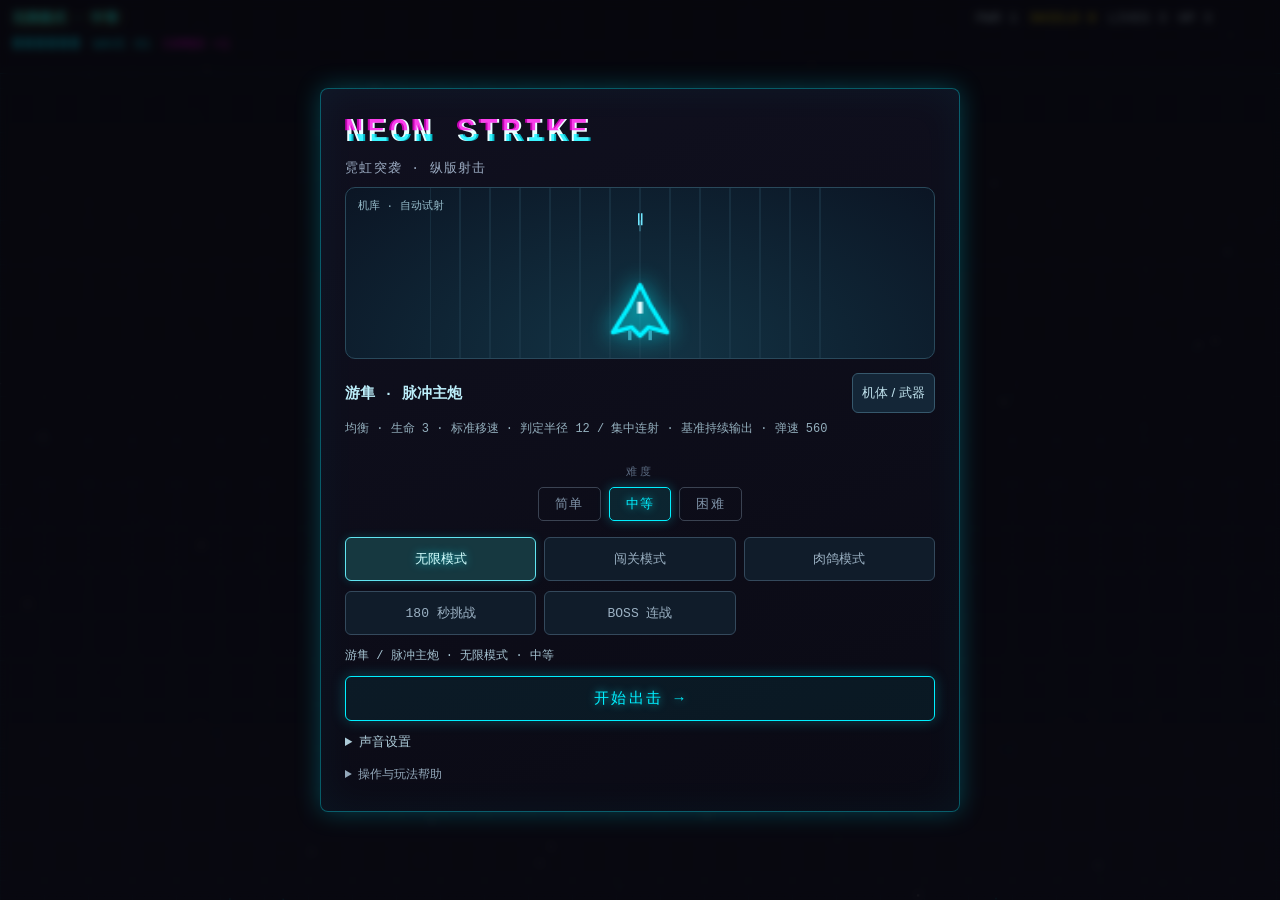
==== commit b964ca71: "feat: integrate VibeHub Workshop with presentation Mod API" ====
--- a/index.html
+++ b/index.html
@@ -118,7 +118,13 @@
   <script src="js/render.js"></script>
   <script src="js/input.js"></script>
   <script src="js/hangar.js"></script>
+  <script src="js/workshop.js"></script>
   <script src="js/game.js"></script>
+  <script>
+    window.__neonWorkshopLoader = new Promise(function (resolve) { window.__neonWorkshopLoaded = resolve; });
+  </script>
+  <script async src="https://gamesvibe.app/workshop/loader/v1.js" onload="window.__neonWorkshopLoaded(true)" onerror="window.__neonWorkshopLoaded(false)"></script>
+  <script src="js/bootstrap.js"></script>
   <script>
     // PWA Service Worker 注册(仅 http/https 环境,file:// 下自动跳过)
     if ('serviceWorker' in navigator && /^https?:$/.test(location.protocol)) {
